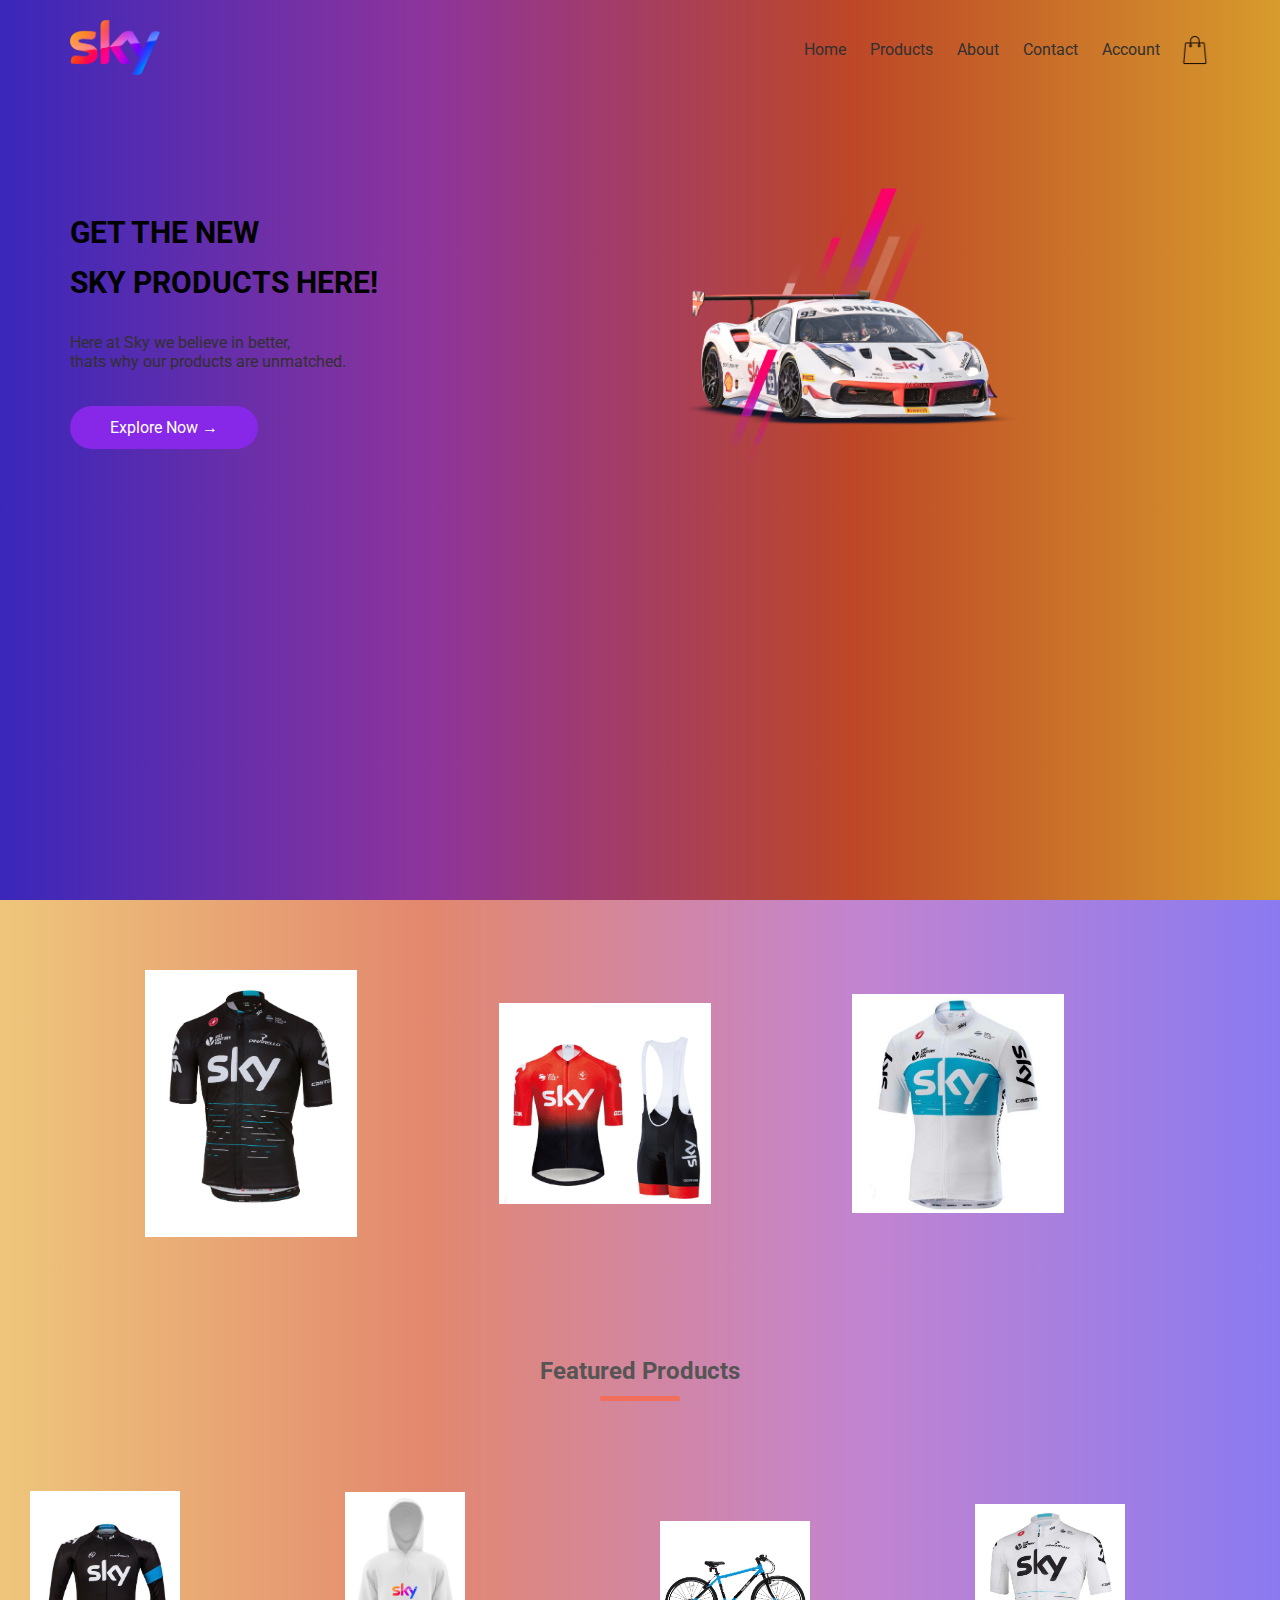
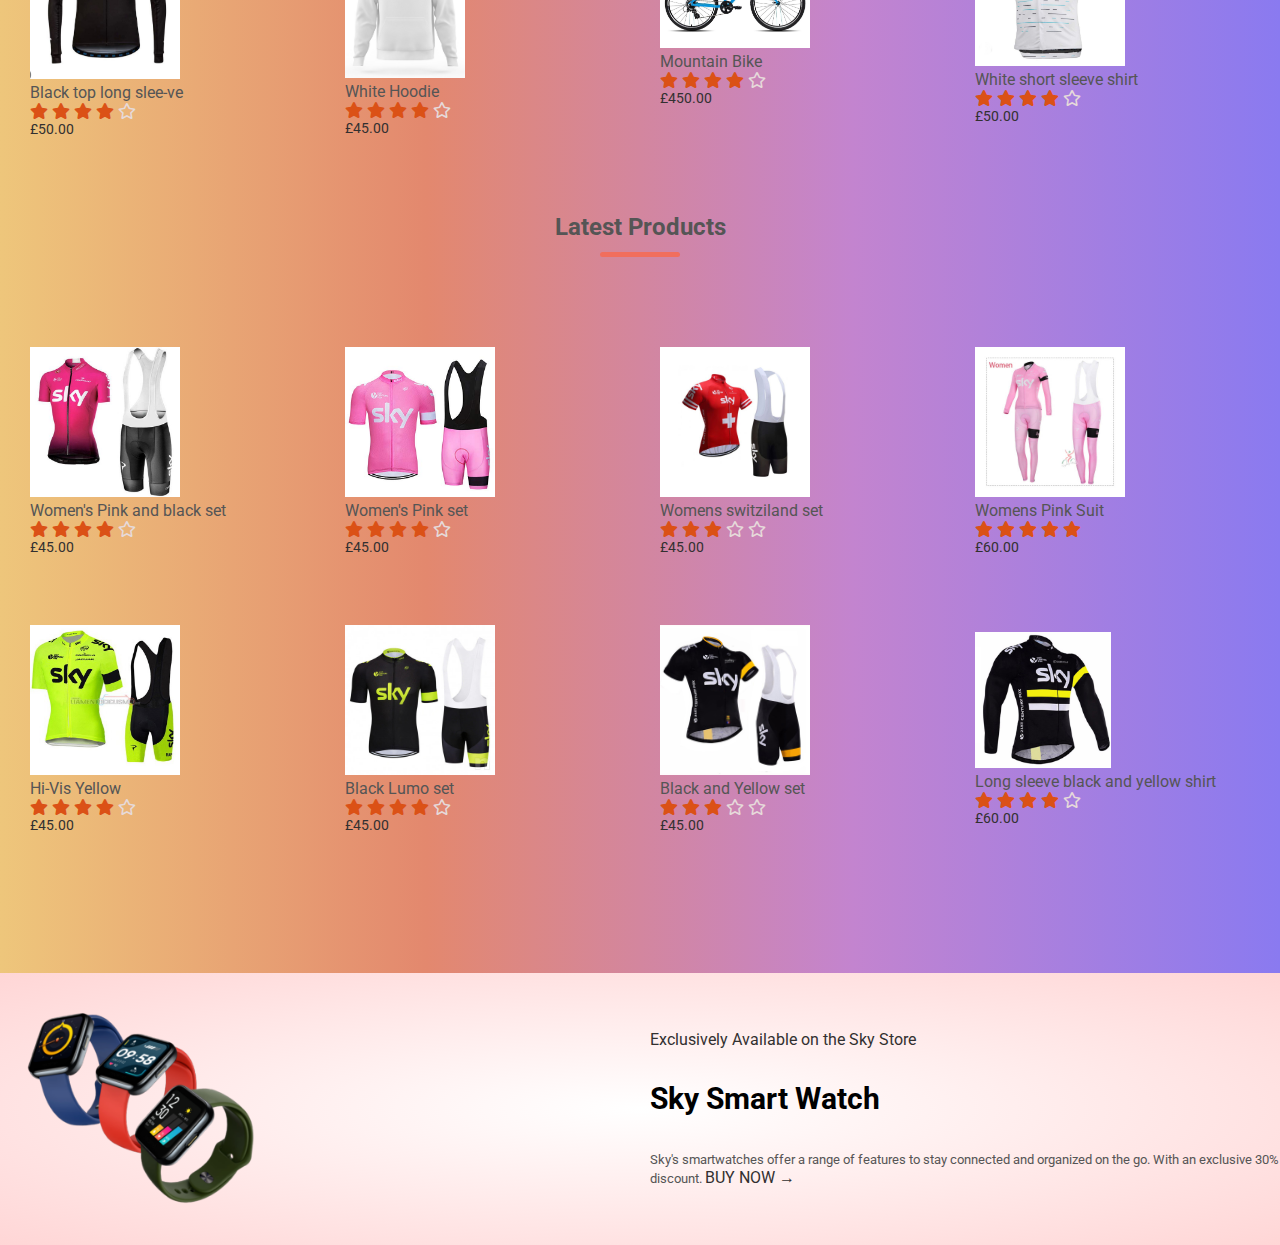
==== Ecommerce/index.html @ 90c6021e "first commit" ====
<!DOCTYPE html>
<html lang="en">
<head>
    <meta charset="UTF-8">
    <title>SKY STORE</title>
    <link rel="stylesheet" href="style.css">
    <link rel="preconnect" href="https://fonts.googleapis.com">
    <link rel="preconnect" href="https://fonts.googleapis.com">
    <link rel="preconnect" href="https://fonts.gstatic.com" crossorigin>
    <link href="https://fonts.googleapis.com/css2?family=Lato:ital,wght@0,100;0,300;0,700;0,900;1,100;1,700;1,900&
                family=Poppins:ital,wght@0,200;0,300;0,400;0,
                500;0,700;0,800;1,200;1,300;1,400;1,500;1,600;1,
                700&family=Roboto:wght@400;500;700&display=swap" rel="stylesheet">
                <link rel="stylesheet" href="https://cdnjs.cloudflare.com/ajax/libs/font-awesome/5.15.3/css/all.min.css" />

</head>
  
<body>

    <div class="header">


    <div class="container">
        <div class="navbar">
            <div class="Logo">
                <img src="img/sky logo.png" width="90px">
            </div>
            <nav>
                <ul>
                    <li><a href="">Home</a></li>
                    <li><a href="">Products</a></li>
                    <li><a href="">About</a></li>
                    <li><a href="">Contact</a></li>
                    <li><a href="">Account</a></li>
    
                </ul>
            </nav>
            <img src="img/shopping cart.png" width="30px" height="30px">
         </div>
         <div class="row">
            <div class="col-2">
                <h1>GET THE NEW <br> SKY PRODUCTS HERE!</h1>
                <p> Here at Sky we believe in better,<br>
                    thats why our products are unmatched.</p>
                    <a href="" class="button">Explore Now &#8594;</a>

            </div>
            <div class="col-2">
               <img src="img/Sky GT car.png">
        </div>
    </div>
</div>
</div>

   <!-------- featured categories -------->
        <div class="categories">
            <div class="small-conatiner">
                <div class="row">
                    <div class="col-3">
                        <img src="img/black Top Short.jpg">
                    </div>
                    <div class="col-3">
                        <img src="img/red top.jpg">
                    </div>
                    <div class="col-3">
                        <img src="img/white blue top.jpg">
                    </div>
                </div>
            </div>
            
        </div>
        <!--------- featured Products -------->
         <div class="small-container">
            <h2 class="title">Featured Products</h2>
            <div class="row">
                <div class="col-4">
                    <img src="img/Black top long.jpg" width="150px">
                    <h4>Black top long slee-ve</h4>
                    <div class="Rating">
                        <i class="fas fa-star"></i>
                        <i class="fas fa-star"></i>
                        <i class="fas fa-star"></i>
                        <i class="fas fa-star"></i>
                        <i class="far fa-star"></i>
                    </div>
                    <p>£50.00</p>
                </div>
                <div class="col-4">
                    <img src="img/sky jumper.jpg" width="120px">
                    <h4>White Hoodie</h4>
                    <div class="Rating">
                        <i class="fas fa-star"></i>
                        <i class="fas fa-star"></i>
                        <i class="fas fa-star"></i>
                        <i class="fas fa-star"></i>
                        <i class="far fa-star"></i>
                    </div>
                    <p>£45.00</p>
                </div>
                <div class="col-4">
                    <img src="img/Bike.jpg" width="150px">
                    <h4>Mountain Bike</h4>
                    <div class="Rating">
                        <i class="fas fa-star"></i>
                        <i class="fas fa-star"></i>
                        <i class="fas fa-star"></i>
                        <i class="fas fa-star"></i>
                        <i class="far fa-star"></i>
                    </div>
                    <p>£450.00</p>
                </div>
                <div class="col-4">
                    <img src="img/white top.jpg" width="150px">
                    <h4>White short sleeve shirt</h4>
                    <div class="Rating">
                        <i class="fas fa-star"></i>
                        <i class="fas fa-star"></i>
                        <i class="fas fa-star"></i>
                        <i class="fas fa-star"></i>
                        <i class="far fa-star"></i>
                    </div>
                    <p>£50.00</p>
                </div>
                
            </div>
            <!--------- Latest Products -------->
            <h2 class="title">Latest Products</h2>
            <div class="row">
                <div class="col-4">
                    <img src="img/ladies black and pink.jpg" width="150px">
                    <h4>Women's Pink and black set</h4>
                    <div class="Rating">
                        <i class="fas fa-star"></i>
                        <i class="fas fa-star"></i>
                        <i class="fas fa-star"></i>
                        <i class="fas fa-star"></i>
                        <i class="far fa-star"></i>
                    </div>
                    <p>£45.00</p>
                </div>
                <div class="col-4">
                    <img src="img/ladies pink.jpg" width="150px">
                    <h4>Women's Pink set</h4>
                    <div class="Rating">
                        <i class="fas fa-star"></i>
                        <i class="fas fa-star"></i>
                        <i class="fas fa-star"></i>
                        <i class="fas fa-star"></i>
                        <i class="far fa-star"></i>
                    </div>
                    <p>£45.00</p>
                </div>
                <div class="col-4">
                    <img src="img/ladies switziland red.jpg" width="150px">
                    <h4>Womens switziland set</h4>
                    <div class="Rating">
                        <i class="fas fa-star"></i>
                        <i class="fas fa-star"></i>
                        <i class="fas fa-star"></i>
                        <i class="far fa-star"></i>
                        <i class="far fa-star"></i>
                    </div>
                    <p>£45.00</p>
                </div>
                <div class="col-4">
                    <img src="img/long ladies pink.jpg" width="150px">
                    <h4>Womens Pink Suit</h4>
                    <div class="Rating">
                        <i class="fas fa-star"></i>
                        <i class="fas fa-star"></i>
                        <i class="fas fa-star"></i>
                        <i class="fas fa-star"></i>
                        <i class="fas fa-star"></i>
                    </div>
                    <p>£60.00</p>
                </div>
                <!-------row below------->
                <div class="col-4">
                    <img src="img/hi-vis yellow set.jpg" width="150px">
                    <h4>Hi-Vis Yellow</h4>
                    <div class="Rating">
                        <i class="fas fa-star"></i>
                        <i class="fas fa-star"></i>
                        <i class="fas fa-star"></i>
                        <i class="fas fa-star"></i>
                        <i class="far fa-star"></i>
                    </div>
                    <p>£45.00</p>
                </div>
                <div class="col-4">
                    <img src="img/black lumo set.jpg" width="150px">
                    <h4>Black Lumo set</h4>
                    <div class="Rating">
                        <i class="fas fa-star"></i>
                        <i class="fas fa-star"></i>
                        <i class="fas fa-star"></i>
                        <i class="fas fa-star"></i>
                        <i class="far fa-star"></i>
                    </div>
                    <p>£45.00</p>
                </div>
                <div class="col-4">
                    <img src="img/black and yellow set.jpg" width="150px">
                    <h4>Black and Yellow set</h4>
                    <div class="Rating">
                        <i class="fas fa-star"></i>
                        <i class="fas fa-star"></i>
                        <i class="fas fa-star"></i>
                        <i class="far fa-star"></i>
                        <i class="far fa-star"></i>
                    </div>
                    <p>£45.00</p>
                </div>
                <div class="col-4">
                    <img src="img/long sleeve black and yellow top.jpg" width="136px">
                    <h4>Long sleeve black and yellow shirt</h4>
                    <div class="Rating">
                        <i class="fas fa-star"></i>
                        <i class="fas fa-star"></i>
                        <i class="fas fa-star"></i>
                        <i class="fas fa-star"></i>
                        <i class="far fa-star"></i>
                    </div>
                    <p>£60.00</p>
                </div>
         </div>
            <!-----------offer---------->
            <div class="offer">
                <div class="small-container"></div>
                    <div class="row">
                        <div class="col-2 left">
                            <img src="img/Smartwatch-PNG-Pic.png" class="offer-img" width="250px">
                        </div>
                        

                        <div class="col-2">
                            <p>Exclusively Available on the Sky Store</p>
                            <h1>Sky Smart Watch</h1>
                            <small>Sky's smartwatches offer a range of features to stay connected and organized on the go. 
                                With an exclusive 30% discount.
                            </small>
                            <a href="" class="btn">BUY NOW &#8594;</a>
                        </div>
                        
                    </div>
            </div>

</body>
</html>
---- Ecommerce/style.css ----
*{
  margin: 0;
  padding: 0;
  box-sizing: border-box;
}
  body{
    font-family: 'Poppins', sans-serif;
    font-family: 'Roboto', sans-serif;
    background-image: linear-gradient(to right, #eec67b, #e3886e, #c384cf, #8a7af0);
    
    

  }
.navbar{
  display: flex;
  align-items: center;
  padding: 20px;
}
nav{
  flex: 1;
  text-align: right;
}
nav ul{
  display: inline-block;
  list-style-type: none;
}
nav ul li{
    display: inline-block;
    margin-right: 20px;
}
a{
  text-decoration: none;
  color: #323030;
}
p{
  color:#323030;
}
.container{
  max-width: 1300px;
  margin: auto;
  padding-left: 50px;
  padding-right: 50px;
}
.row{
  display: flex;
  align-items: center;
  flex-wrap: wrap;
  justify-content: space-around;
}
.col-2{
  flex-basis: 50%;
  min-width: 300px;
}
.col-2 img {
  max-width: 70%;
  padding : 50px, 0;
}
.col-2 h1{
  font-size: 30px;
  line-height: 50px;
  margin:25px 0 ;
}
.button{
  display: inline-block;
  background-color: #8727e8;
  color: white;
  padding: 12px 40px;
  margin: 35px 0;
  border-radius: 35px;
  transition: background 0.5s;
}

.button:hover{
  background: #3d0369;
}
.header{
  background-image: linear-gradient(to left,#d79b2c, #bd4727, #8d349c ,#3a27ba );
  height: 100vh;
}
.header .row{
  margin-top: 70px;
}
.categories{
  margin: 70px 0;
}
.col-3{
  flex-basis: 30%;
  min-width: 250px;
  margin-bottom:30px;
}
.col-3 img{
  width: 70%;
}
.small-conatiner{
  max-width: 1080px;
  margin: auto;
  padding-left: 25px;
  padding-right: 25px;
}
.row {
  display: flex;
  justify-content: space-between;
  flex-wrap: wrap;
  margin-left: 20px;
}
.col-4 {
  flex-basis: 25%;
  padding: 10px;
  min-width: 200px;
  margin-bottom: 50px;
  transition: transform 0.5s;
}

col-4 img{
  width: 100%;

}
.title{
  text-align: center;
  margin: 0 auto 80px;
  position: relative;
  line-height: 60px;
  color: #555;
}
.title::after{
  content: '';
  background: #f16e5d;
  width: 80px;
  height: 5px;
  border-radius: 5px;
  position: absolute;
  bottom: 0;
  left: 50%;
  transform: translatex(-50%);
}
h4{
  color:#555 ;
  font-weight: normal;
}
.col-4 p{
  font-size: 14px;
}
.Rating .fas {
  color: rgb(219, 81, 22);
}

.Rating .far {
  color: rgb(230, 218, 218);
}
.col-4 :hover{
  transform: translateY(-5px);
} 
.offer{
  background: radial-gradient(#fff,#ffd6d6);
  margin-top: 80px;
  padding: 30px 0;
}
.col-2 offer-img {
  padding: 50px;

}

small{
  color:#555 ;
}
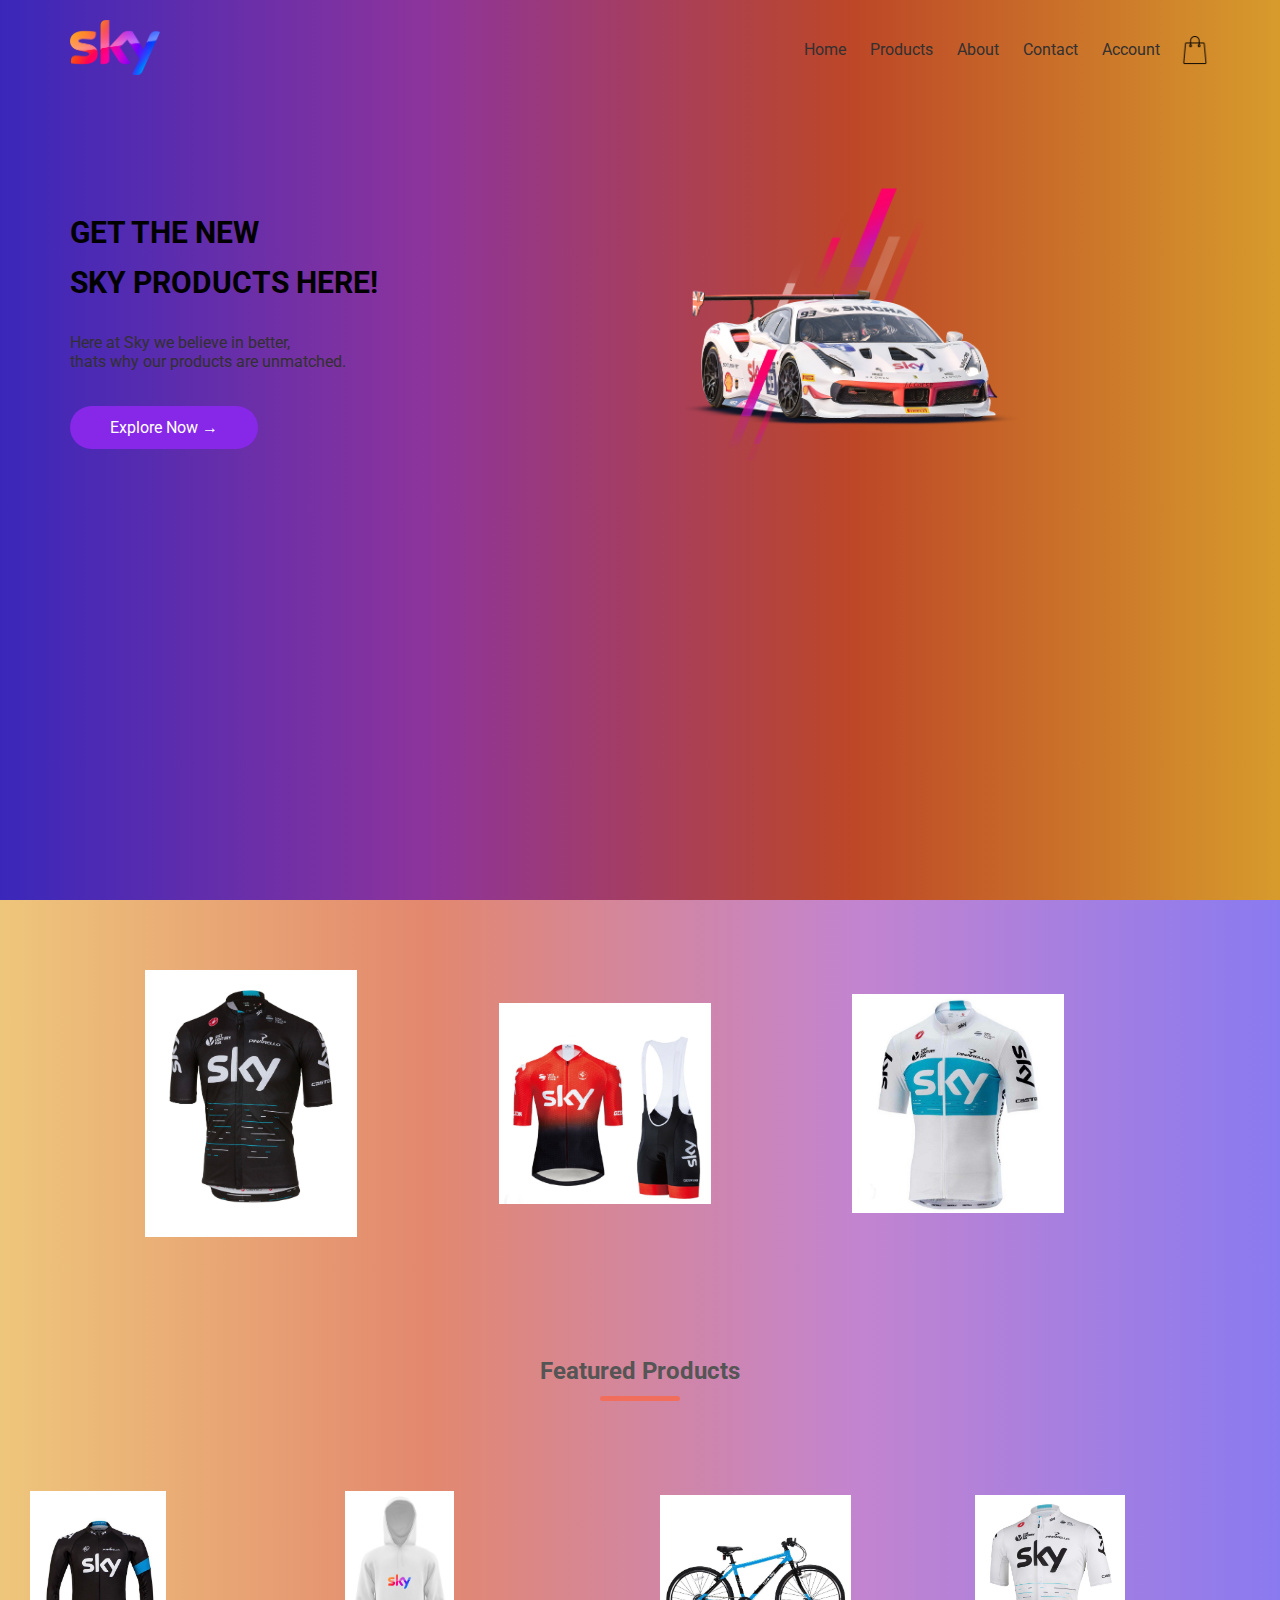
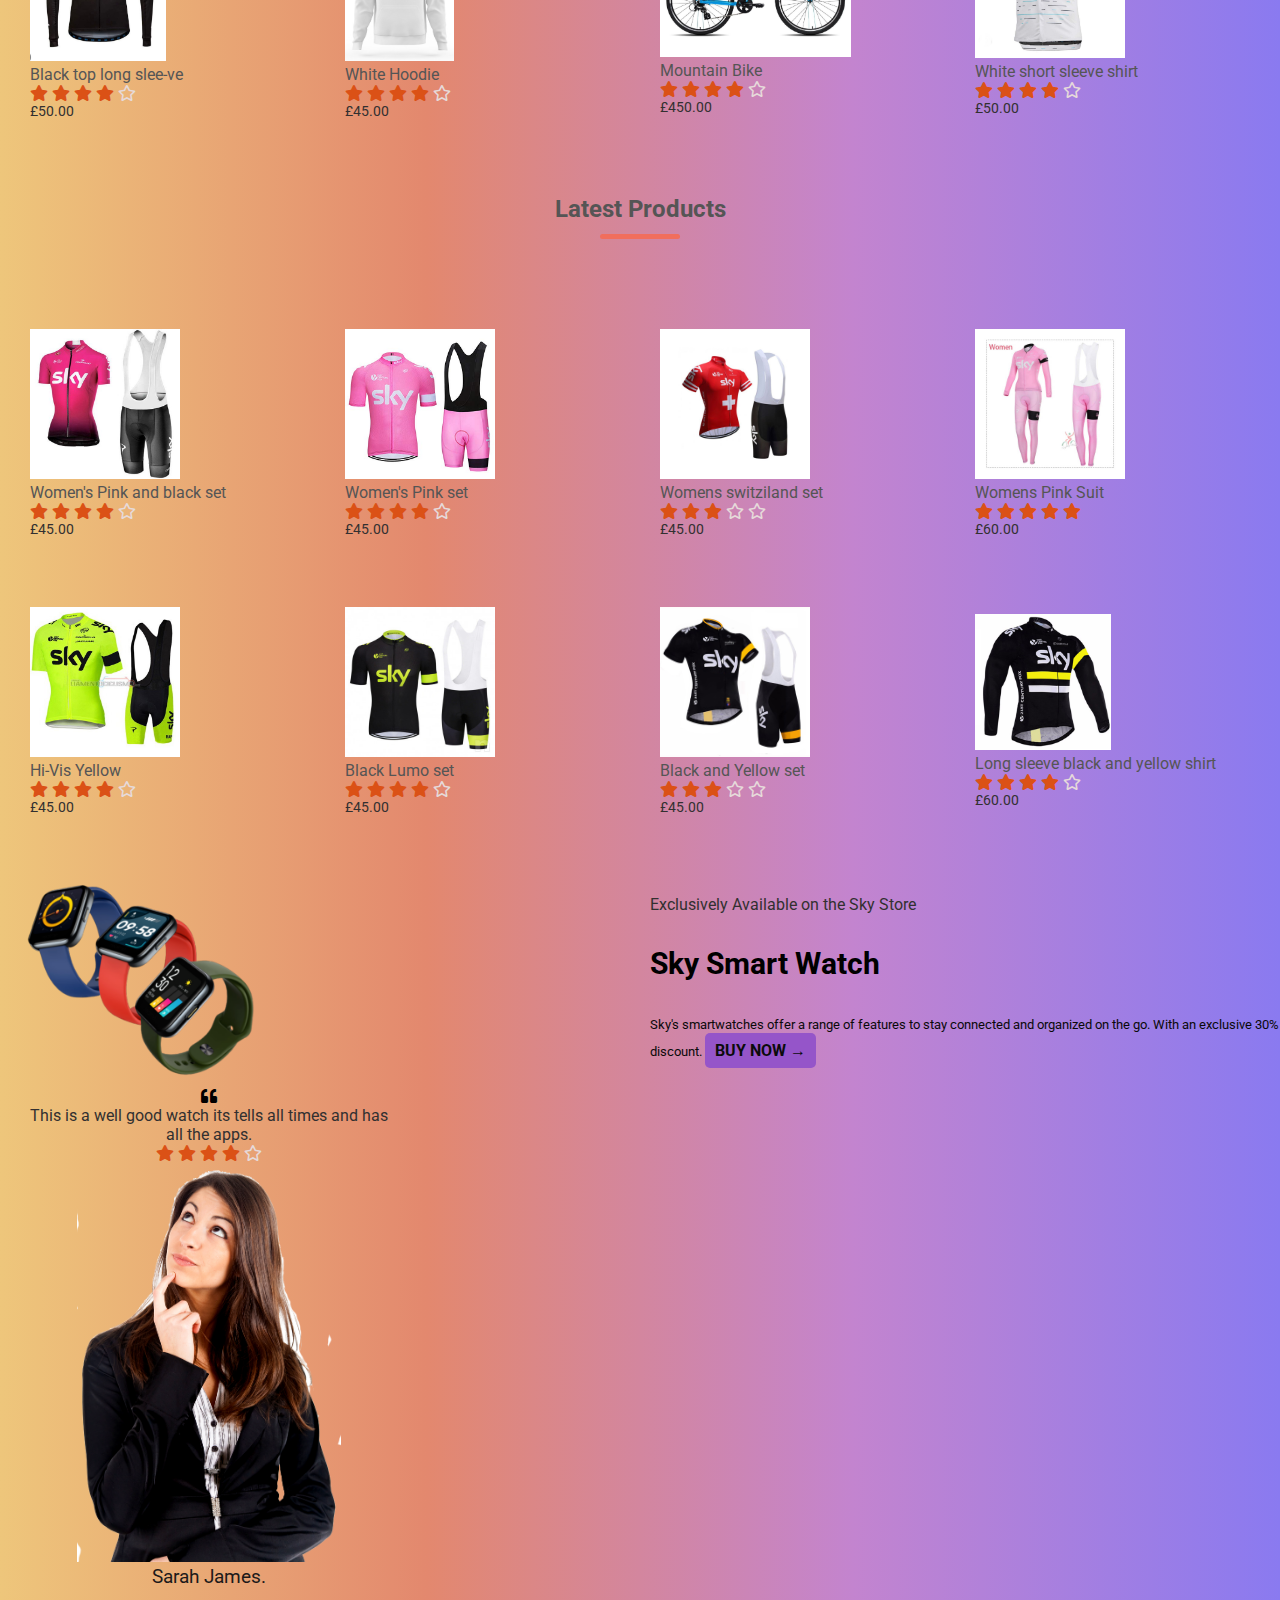
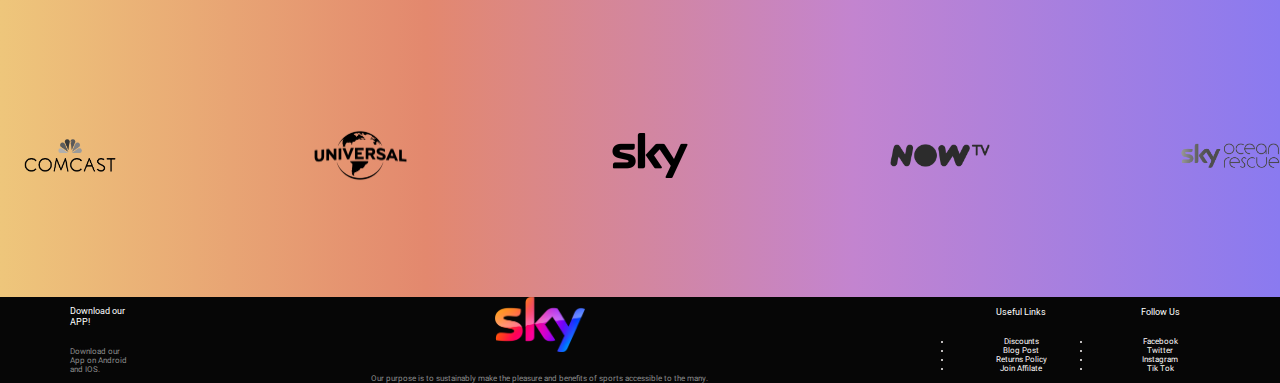
==== commit e3709d9a: "footer changes" ====
--- a/Ecommerce/index.html
+++ b/Ecommerce/index.html
@@ -26,7 +26,7 @@
                 <img src="img/sky logo.png" width="90px">
             </div>
             <nav>
-                <ul>
+                <ul id="MeniItems">
                     <li><a href="">Home</a></li>
                     <li><a href="">Products</a></li>
                     <li><a href="">About</a></li>
@@ -36,6 +36,8 @@
                 </ul>
             </nav>
             <img src="img/shopping cart.png" width="30px" height="30px">
+            <img src="img/menu icon.png" height="20px" class="menu-icon" 
+            onclick="menutoggle()">
          </div>
          <div class="row">
             <div class="col-2">
@@ -74,7 +76,7 @@
             <h2 class="title">Featured Products</h2>
             <div class="row">
                 <div class="col-4">
-                    <img src="img/Black top long.jpg" width="150px">
+                    <img src="img/Black top long.jpg" width="136px">
                     <h4>Black top long slee-ve</h4>
                     <div class="Rating">
                         <i class="fas fa-star"></i>
@@ -86,7 +88,7 @@
                     <p>£50.00</p>
                 </div>
                 <div class="col-4">
-                    <img src="img/sky jumper.jpg" width="120px">
+                    <img src="img/sky jumper.jpg" width="109px">
                     <h4>White Hoodie</h4>
                     <div class="Rating">
                         <i class="fas fa-star"></i>
@@ -98,7 +100,7 @@
                     <p>£45.00</p>
                 </div>
                 <div class="col-4">
-                    <img src="img/Bike.jpg" width="150px">
+                    <img src="img/Bike.jpg" width="191px">
                     <h4>Mountain Bike</h4>
                     <div class="Rating">
                         <i class="fas fa-star"></i>
@@ -240,10 +242,108 @@
                                 With an exclusive 30% discount.
                             </small>
                             <a href="" class="btn">BUY NOW &#8594;</a>
-                        </div>
-                        
-                    </div>
-            </div>
+                        </div>                     
+                    </div>
+                </div>
+            </div>
+
+    <!---------- testimonial--------->
+    <div class="testimonial" style="text-align:center;">
+        <div class="small-container">
+            <div class="row">
+                <div class="col-3">
+                    <i class="fas fa-quote-left"></i>
+                    <p>This is a well good watch its tells all times and has all the apps.</p>
+                    <div class="Rating">
+                        <i class="fas fa-star"></i>
+                        <i class="fas fa-star"></i>
+                        <i class="fas fa-star"></i>
+                        <i class="fas fa-star"></i>
+                        <i class="far fa-star"></i>
+                    </div>
+                    <img src="img/Thinking-Woman-PNG-Image.png" >
+
+                    <h3>Sarah James.</h3>
+                 </div>
+            </div>
+        </div>
+    </div>
+    
+    <!-----------brands-------->
+    <div class="brands">
+        <div class="small-conatainer">
+            <div class="row">
+                <div class="col-5">
+                  <img src="img/comcastlogo.png" width="60px">  
+                </div>
+                <div class="col-5">
+                    <img src="img/Universal-Logo.png" width="60px">  
+                  </div>
+                  <div class="col-5">
+                    <img src="img/sky-4-logo.png" width="60px">  
+                  </div>
+                  <div class="col-5">
+                    <img src="img/1280px-Now_TV_(Sky_plc)_logo.svg.png" width="60px">  
+                  </div>
+                  <div class="col-5">
+                    <img src="img/skyocean.png" width="60px">  
+                  </div>
+            </div>
+        </div>
+    </div>
+    <!---------- footer --------->    
+    <div class="footer">
+        <div class="container">
+            <div class="row">
+              <div class="footer-col-1">
+                <h3> Download our APP!</h3>
+                <P>Download our App on Android and IOS.</P>
+              </div>  
+              <div class="footer-col-2">
+                <img src="img/sky logo.png" width="80px">
+                <P>Our purpose is to sustainably make the pleasure and 
+                    benefits of sports accessible to the many.</P>
+              </div>  
+              <div class="footer-col-3">
+                <h3> Useful Links</h3>
+                <ul>
+                    <li>Discounts</li>
+                    <li>Blog Post</li>
+                    <li>Returns Policy</li>
+                    <li>Join Affilate</li>
+                </ul>
+                
+              </div>
+              <div class="footer-col-4">
+                <h3> Follow Us</h3>
+                <ul>
+                    <li>Facebook</li>
+                    <li>Twitter</li>
+                    <li>Instagram</li>
+                    <li>Tik Tok</li>
+                </ul> 
+            
+
+            </div>
+         </div>
+    </div>    
+  </div> 
+  
+  <!------------js for menu toggle menu----------->
+  <script>
+    var MenuItems = document.getElementById("MenuItems");
+
+    MenuItems.style.maxHeight = "0px";
+
+    function menuToggle() {
+        if (MenuItems.style.maxHeight == "0px") {
+            MenuItems.style.maxHeight = "200px";
+        } else {
+            MenuItems.style.maxHeight = "0px";
+        }
+    }
+</script>
+
 
 </body>
 </html>
--- a/Ecommerce/style.css
+++ b/Ecommerce/style.css
@@ -108,8 +108,10 @@
   padding: 10px;
   min-width: 200px;
   margin-bottom: 50px;
+  margin-right: 0px;
   transition: transform 0.5s;
 }
+
 
 col-4 img{
   width: 100%;
@@ -137,6 +139,10 @@
   color:#555 ;
   font-weight: normal;
 }
+h3{
+  color:#1d1a1a ;
+  font-weight: normal;
+}
 .col-4 p{
   font-size: 14px;
 }
@@ -150,10 +156,21 @@
 .col-4 :hover{
   transform: translateY(-5px);
 } 
-.offer{
-  background: radial-gradient(#fff,#ffd6d6);
-  margin-top: 80px;
-  padding: 30px 0;
+/*--------- offer -------*/
+
+.btn {
+  display: inline-block;
+  background-color: #9555c9;
+  color: #0b0b0b;
+  padding: 8px 10px;
+  border-radius: 5px;
+  text-decoration: none;
+  font-weight: bold;
+  transition: 0.5s;
+}
+
+.btn:hover {
+  background-color: #fefefe;
 }
 .col-2 offer-img {
   padding: 50px;
@@ -161,5 +178,103 @@
 }
 
 small{
-  color:#555 ;
-}+  color:#0a0909 ;
+}
+
+/*---------- Brands -------*/
+
+.brands{
+  margin: 100px auto;
+}
+.col-5{
+  width: 100px;
+}
+.col-5 img{
+  width: 100%;
+  cursor: pointer;
+  filter: grayscale(100%);
+}
+.col-5 img:hover{
+  filter: grayscale(0);
+}
+/*------------------- footer --------------*/
+
+.footer{
+  background: #060606;
+  color: #fcf9f9;
+  font-size: 8px;
+  padding: 60px 0 20;
+}
+.footer p{
+  color: #8a8a8a;
+}
+.footer h3{
+  color: #fff;
+  margin-bottom:20px;
+}
+.footer-col-1, .footer-col-2,.footer-col-3,.footer-col-4,{
+  min-width: 10px;
+  margin-bottom: 10px;
+  
+}
+.footer-col-1 {
+  flex-basis: 5%;
+}
+.footer-col-2{
+  flex:1;
+  text-align: center;
+}
+.footer-col-2 img {
+  width: 90px;
+  margin-bottom: 20px;
+}
+.footer-col-3, ..footer-col-4{
+  flex-basis: 12%;
+  text-align: center;
+}
+.footer-row {
+  display: flex;
+  flex-wrap: wrap;
+}
+
+.footer-col-3, .footer-col-4 {
+  flex-basis: 12%;
+  text-align: center;
+}
+
+.ul{
+  list-style-type: none;
+}
+.menu-icon{
+  width: 20px;
+  margin-left:20px;
+  display: none;
+}
+
+/*---------media query for menu ------*/
+
+@media only screen and (max-width: 800px) {
+  nav ul {
+    position: absolute;
+    top: 70px;
+    left: 0;
+    background: #333;
+    width: 100%;
+    display: block;
+    margin-right: 50px;
+    margin-top: 10px;
+    margin-bottom: 10px;
+    overflow: hidden;
+    transition: max-height 0.5s;
+  }
+
+  nav ul li a {
+    color: #fff;
+  }
+
+  .menu-icon {
+    display: block;
+    cursor: pointer;
+  }
+ 
+}
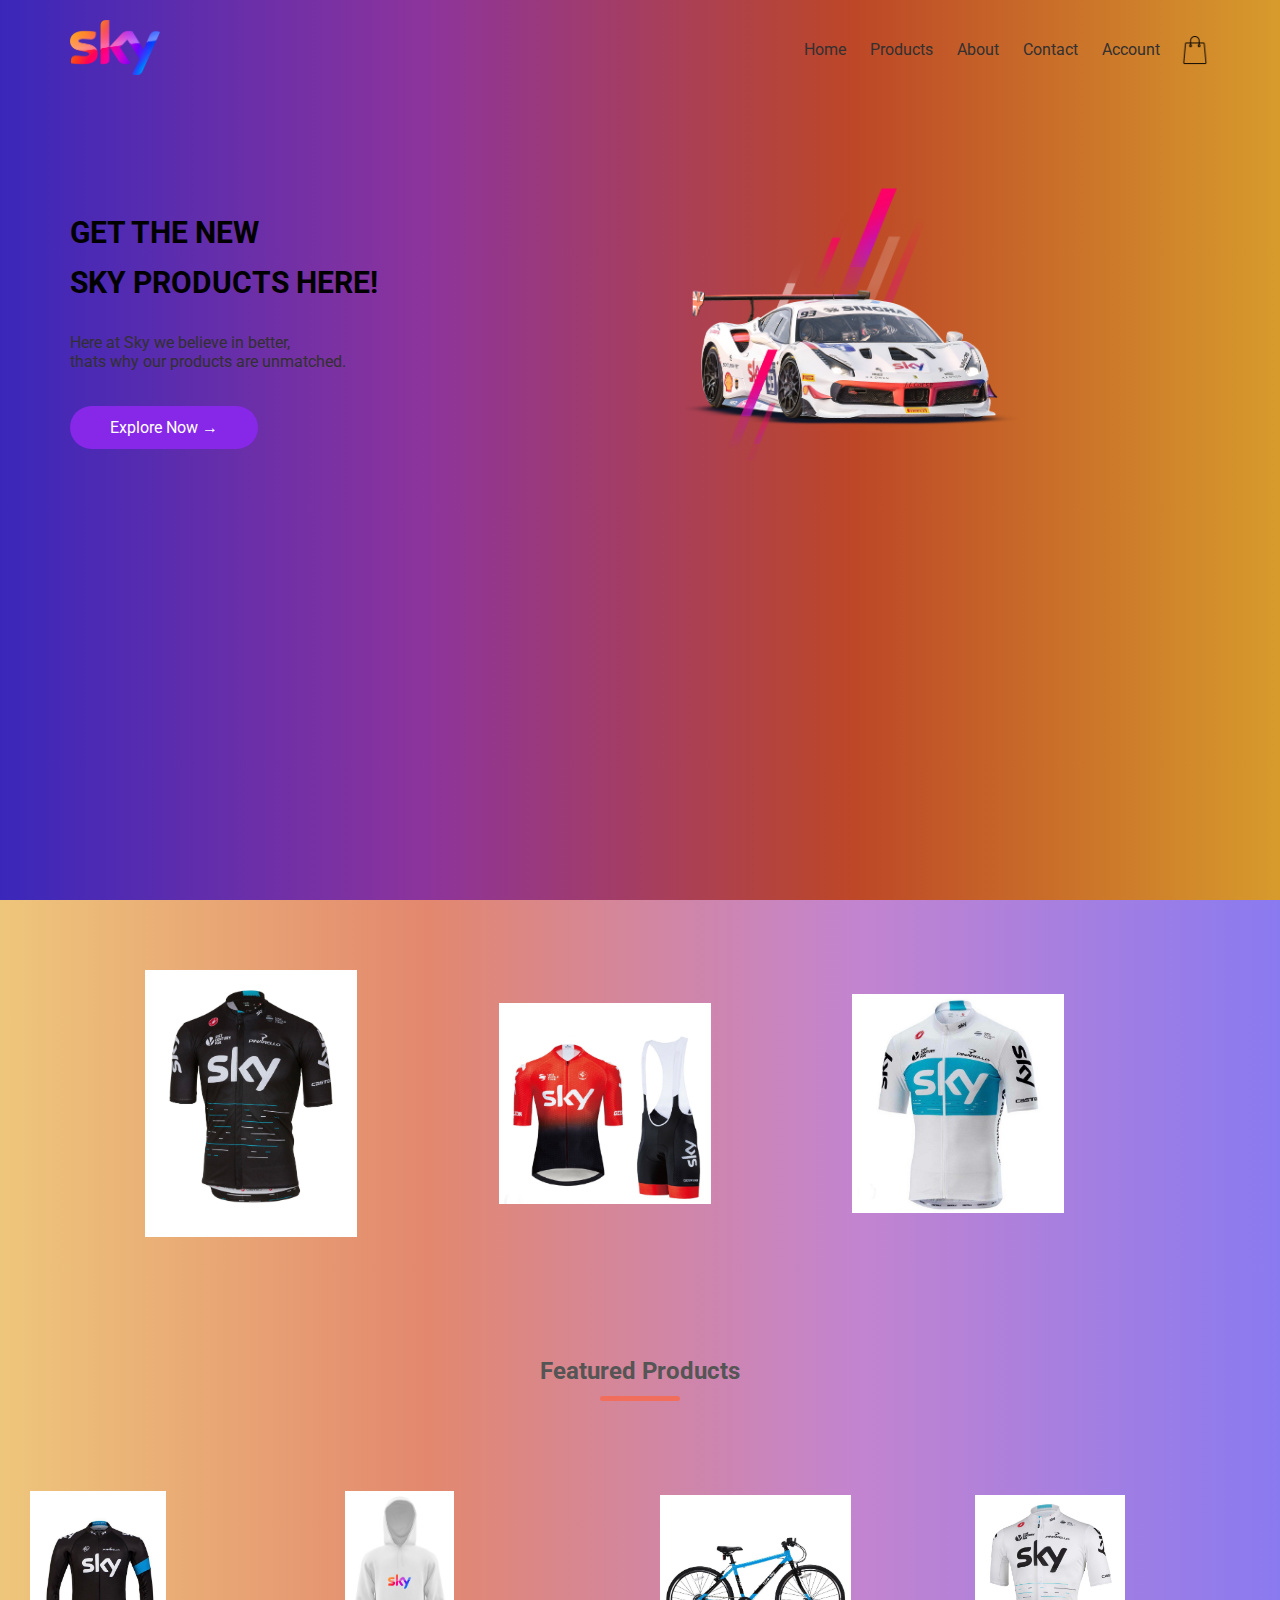
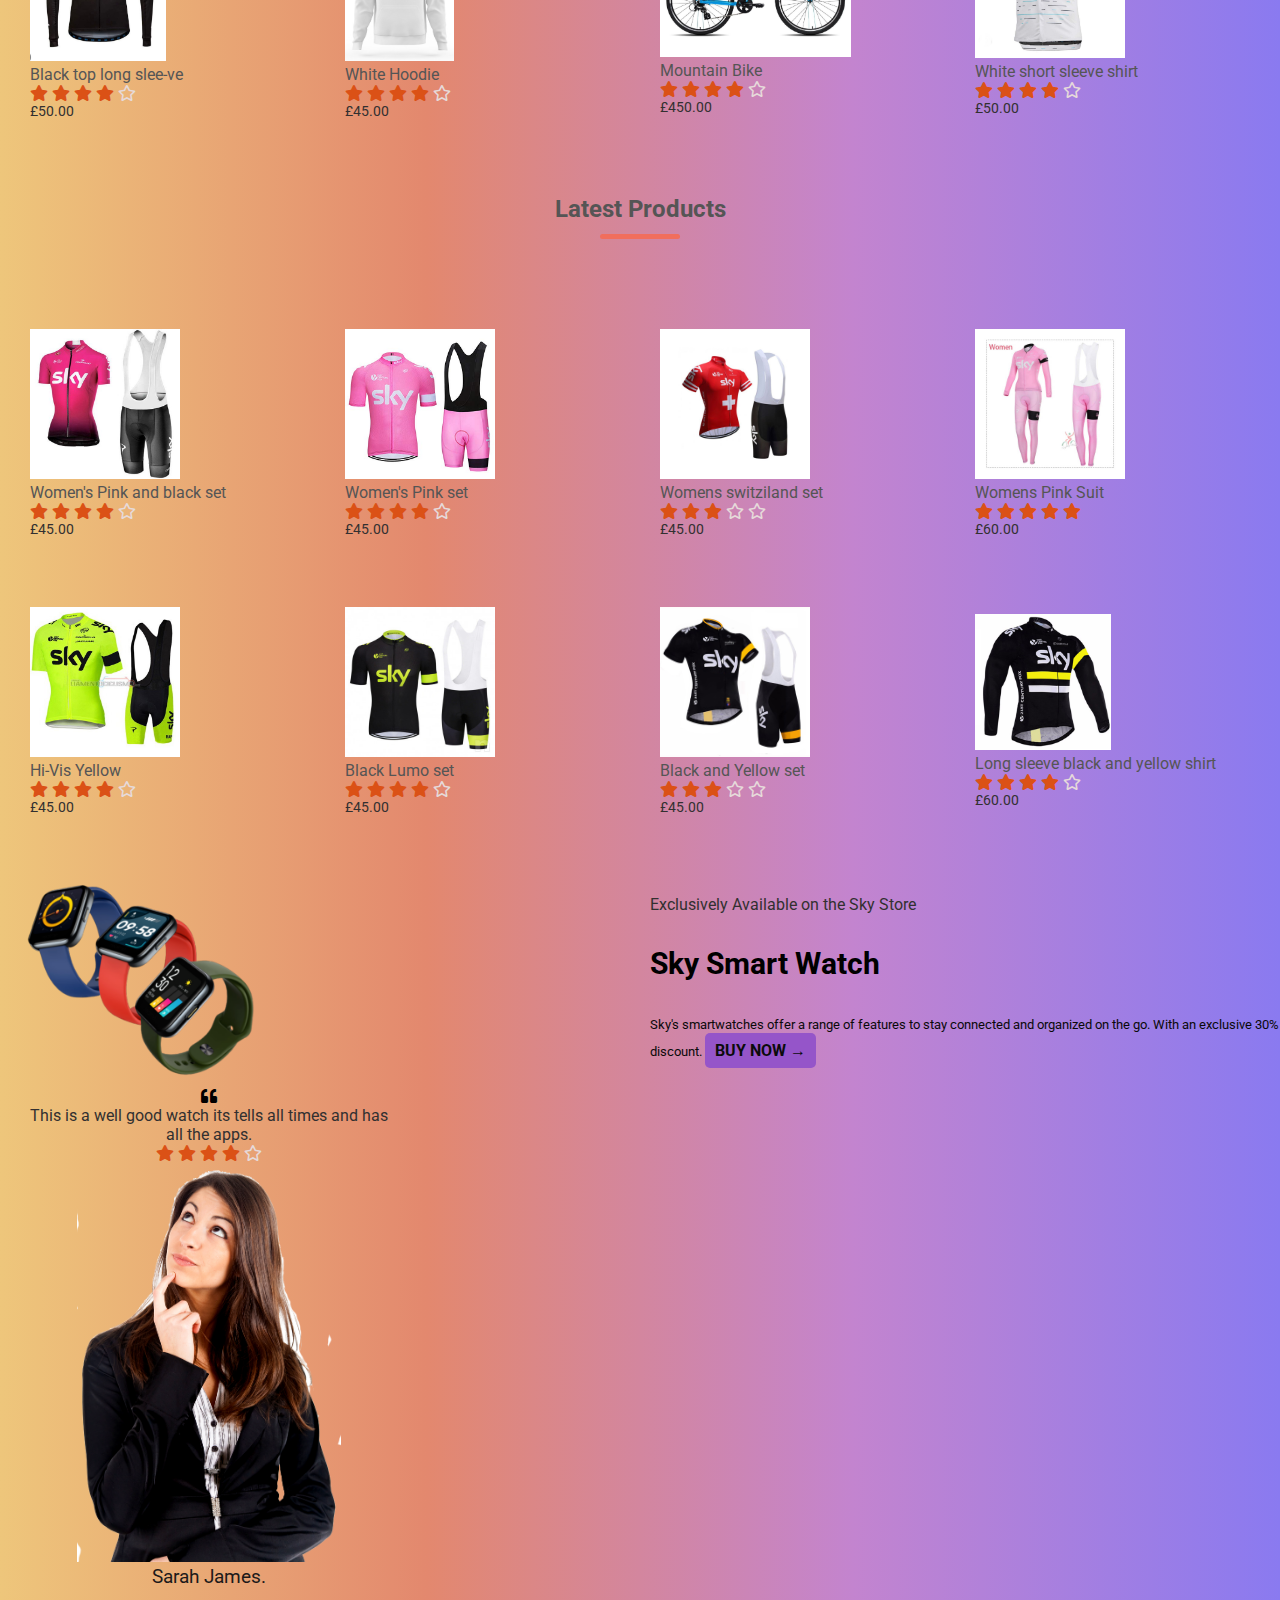
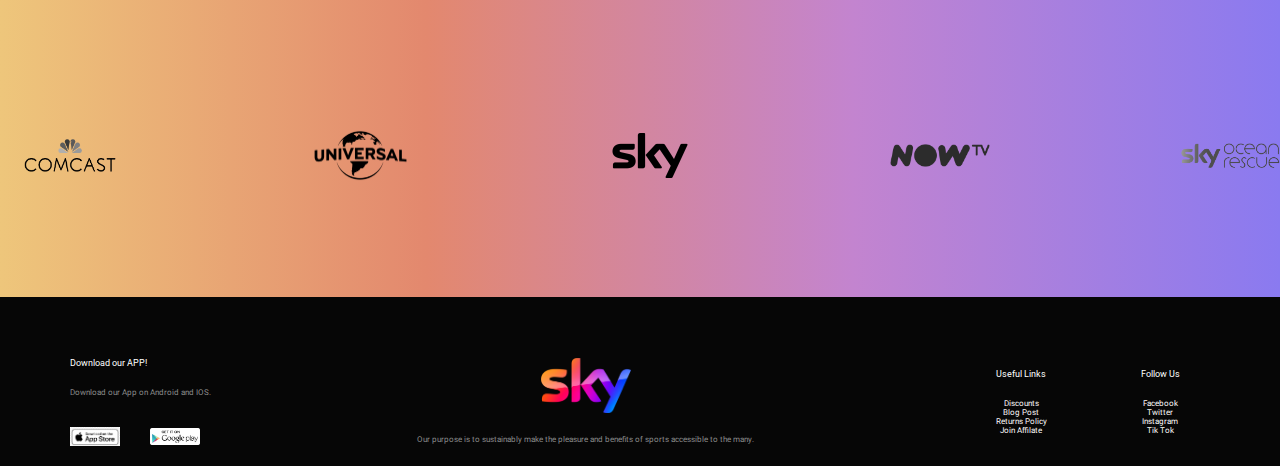
==== commit 5f6c3036: "23/5/23" ====
--- a/Ecommerce/index.html
+++ b/Ecommerce/index.html
@@ -298,6 +298,11 @@
               <div class="footer-col-1">
                 <h3> Download our APP!</h3>
                 <P>Download our App on Android and IOS.</P>
+                <div class="app-logo">
+                    <img src="img/586-5866978_download-on-the-app-store-button-png-transparent.png" width="50px">
+                    <img src="img/get-it-on-google-play-logo.png" width="50px">
+
+                </div>
               </div>  
               <div class="footer-col-2">
                 <img src="img/sky logo.png" width="80px">
--- a/Ecommerce/style.css
+++ b/Ecommerce/style.css
@@ -199,55 +199,75 @@
 }
 /*------------------- footer --------------*/
 
-.footer{
+.footer {
   background: #060606;
   color: #fcf9f9;
   font-size: 8px;
-  padding: 60px 0 20;
-}
-.footer p{
+  padding: 60px 0 20px;
+}
+
+.footer p {
   color: #8a8a8a;
 }
-.footer h3{
+
+.footer h3 {
   color: #fff;
-  margin-bottom:20px;
-}
-.footer-col-1, .footer-col-2,.footer-col-3,.footer-col-4,{
+  margin-bottom: 20px;
+}
+
+.footer-col-1,
+.footer-col-2,
+.footer-col-3,
+.footer-col-4, {
   min-width: 10px;
   margin-bottom: 10px;
-  
-}
+}
+
 .footer-col-1 {
   flex-basis: 5%;
 }
-.footer-col-2{
-  flex:1;
+
+.footer-col-2 {
+  flex: 1;
   text-align: center;
 }
+
 .footer-col-2 img {
   width: 90px;
   margin-bottom: 20px;
 }
-.footer-col-3, ..footer-col-4{
+
+.footer-col-3,
+.footer-col-4 {
   flex-basis: 12%;
   text-align: center;
 }
+
 .footer-row {
   display: flex;
   flex-wrap: wrap;
 }
 
-.footer-col-3, .footer-col-4 {
-  flex-basis: 12%;
-  text-align: center;
-}
-
-.ul{
+ul {
   list-style-type: none;
 }
-.menu-icon{
+
+.app-logo {
+  display: flex;
+  margin-top: 30px;
+  width: 150px;
+  justify-content: space-between;
+  align-items: center;
+}
+
+.app-logo img {
+  margin-right: 20px;
+}
+
+
+.menu-icon {
   width: 20px;
-  margin-left:20px;
+  margin-left: 20px;
   display: none;
 }
 
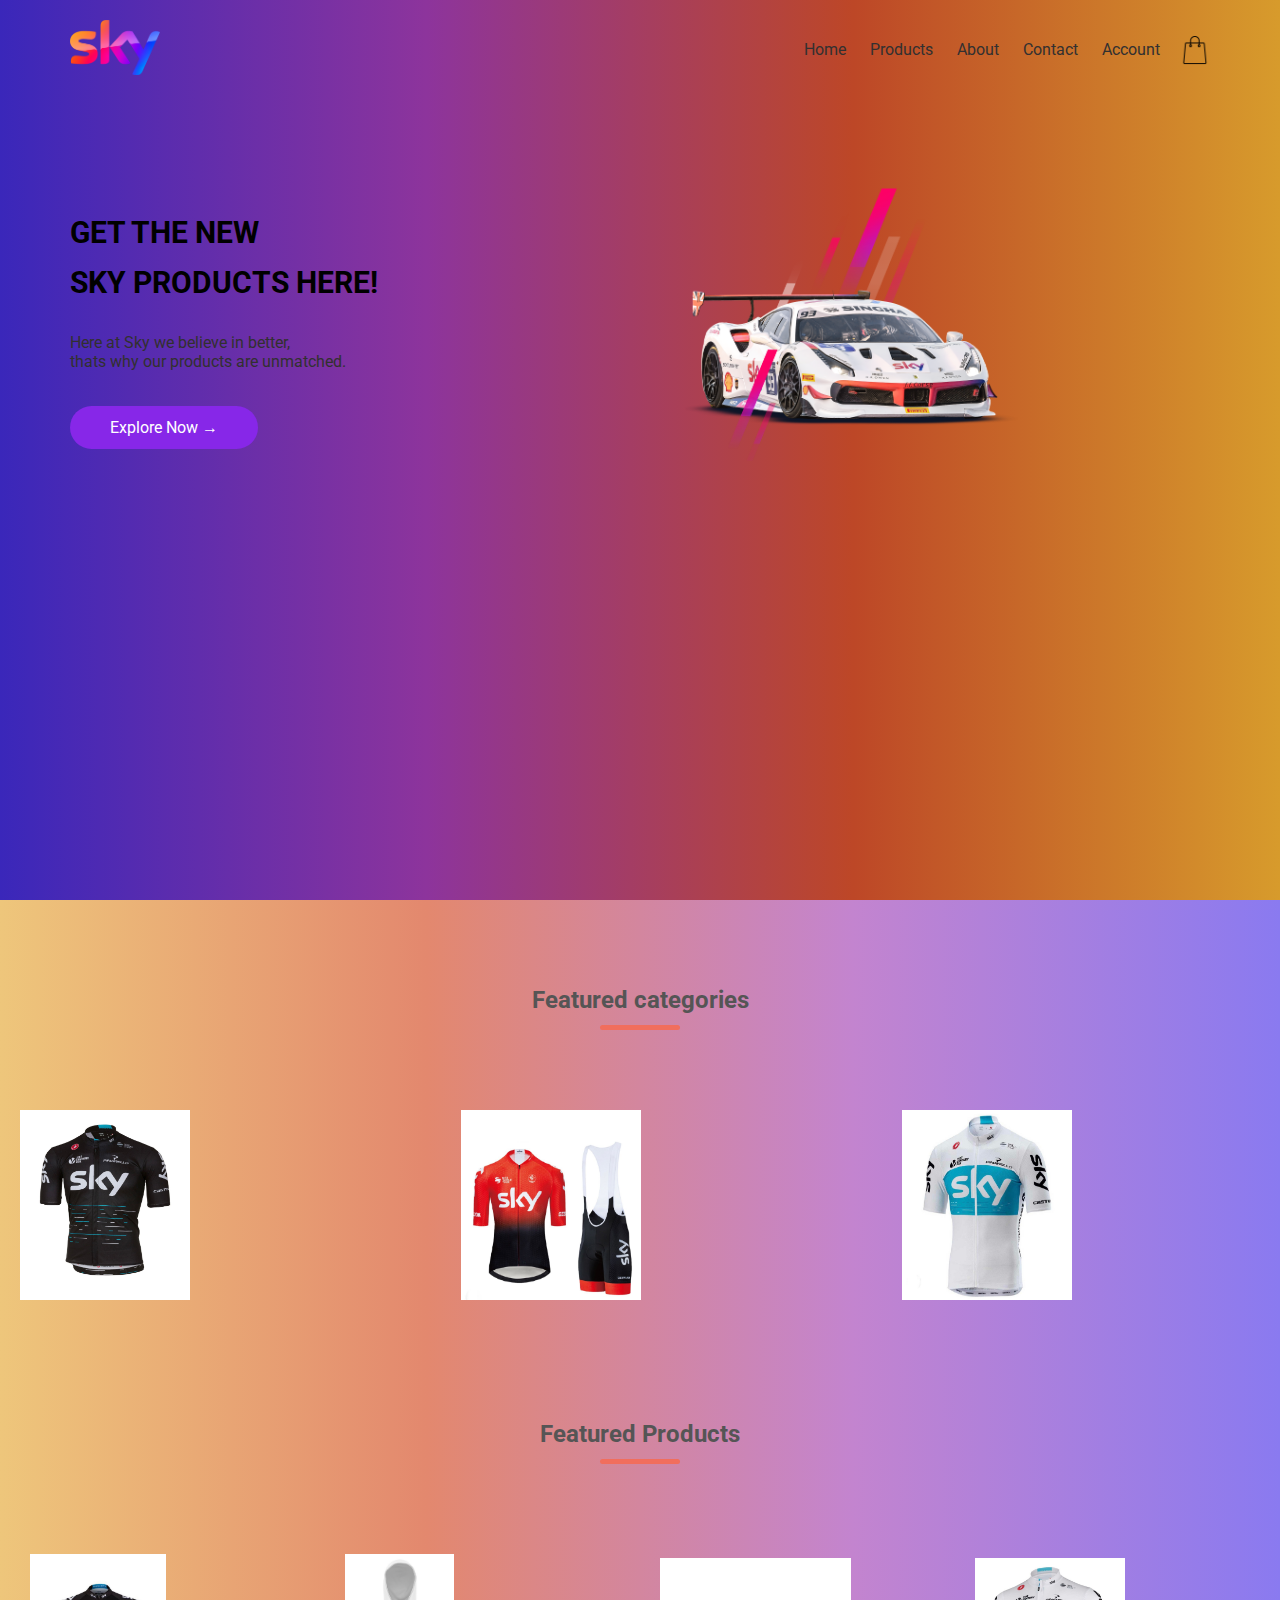
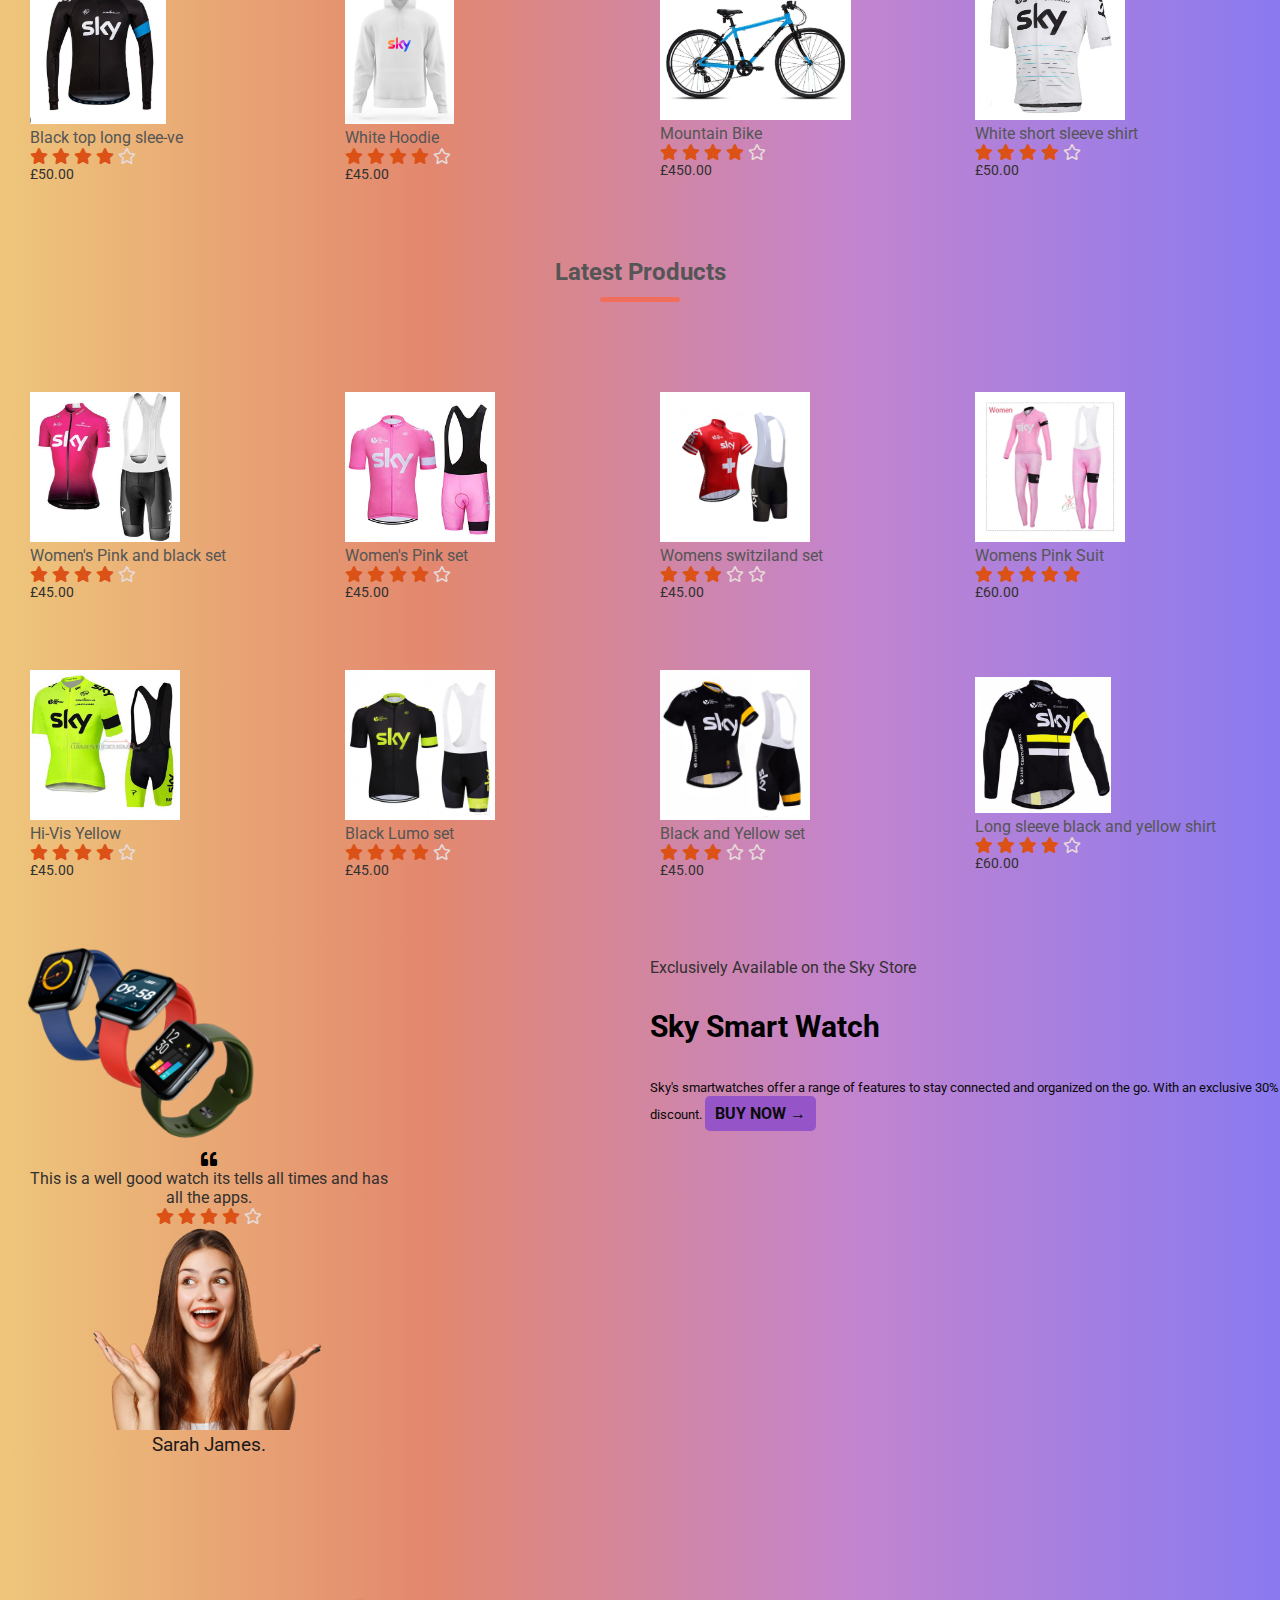
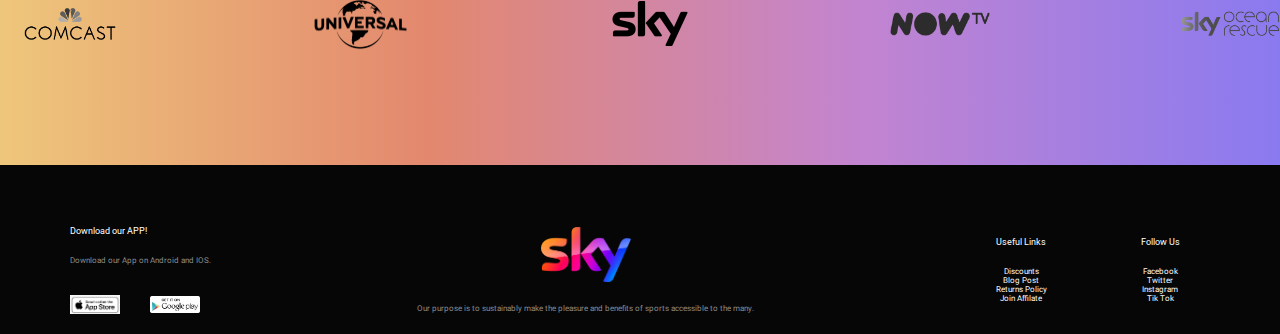
==== commit a6732f1f: "featured pics resized new customer picture" ====
--- a/Ecommerce/index.html
+++ b/Ecommerce/index.html
@@ -55,20 +55,23 @@
 </div>
 
    <!-------- featured categories -------->
-        <div class="categories">
-            <div class="small-conatiner">
-                <div class="row">
-                    <div class="col-3">
-                        <img src="img/black Top Short.jpg">
-                    </div>
-                    <div class="col-3">
-                        <img src="img/red top.jpg">
-                    </div>
-                    <div class="col-3">
-                        <img src="img/white blue top.jpg">
-                    </div>
-                </div>
-            </div>
+   <div class="categories">
+    <h2 class="title">Featured categories </h2>
+    <div class="small-container">
+        <div class="row">
+            <div class="col-3">
+                <img src="img/black Top Short.jpg" style="width: 170px; height: 190px;">
+            </div>
+            <div class="col-3">
+                <img src="img/red top.jpg" style="width: 180px; height: 190px;">
+            </div>
+            <div class="col-3">
+                <img src="img/white blue top.jpg" style="width: 170px; height: 190px;">
+            </div>
+        </div>
+    </div>
+</div>
+
             
         </div>
         <!--------- featured Products -------->
@@ -261,7 +264,7 @@
                         <i class="fas fa-star"></i>
                         <i class="far fa-star"></i>
                     </div>
-                    <img src="img/Thinking-Woman-PNG-Image.png" >
+                    <img src="img/happy woman png file.png" >
 
                     <h3>Sarah James.</h3>
                  </div>
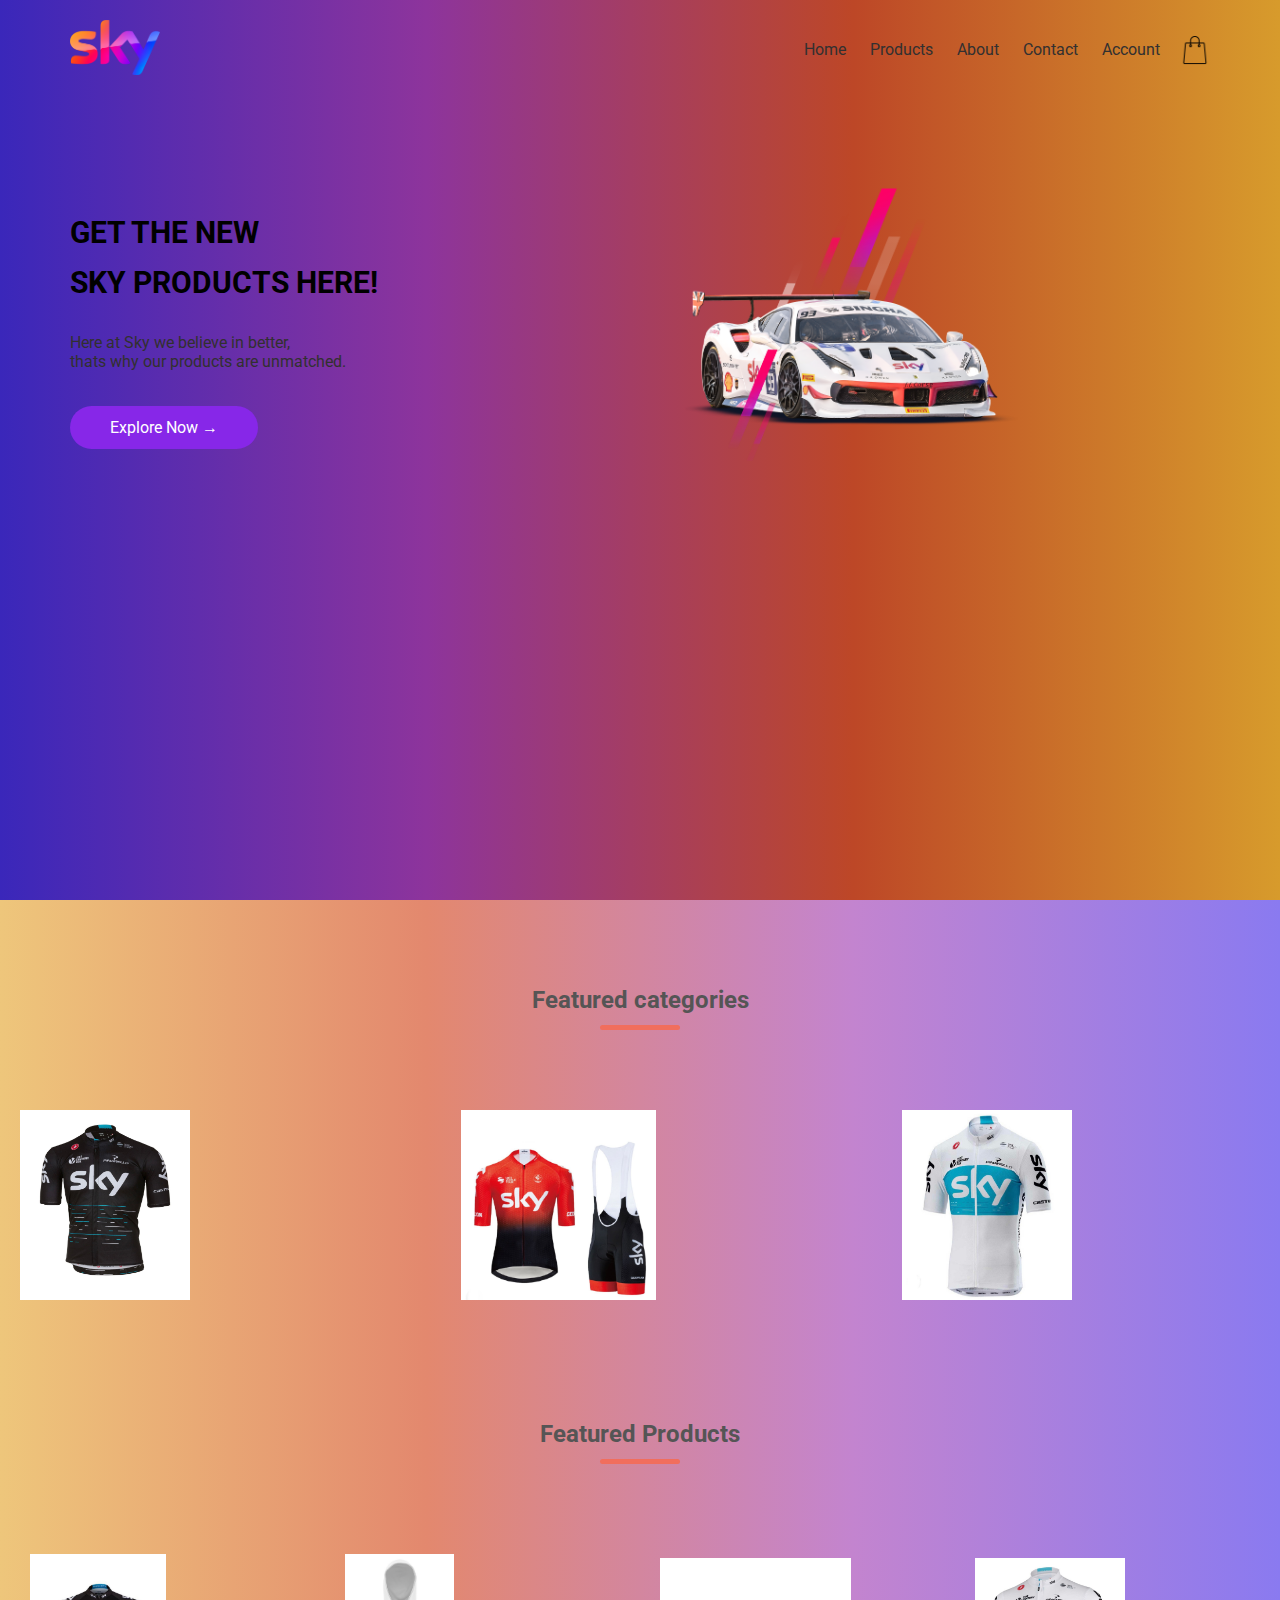
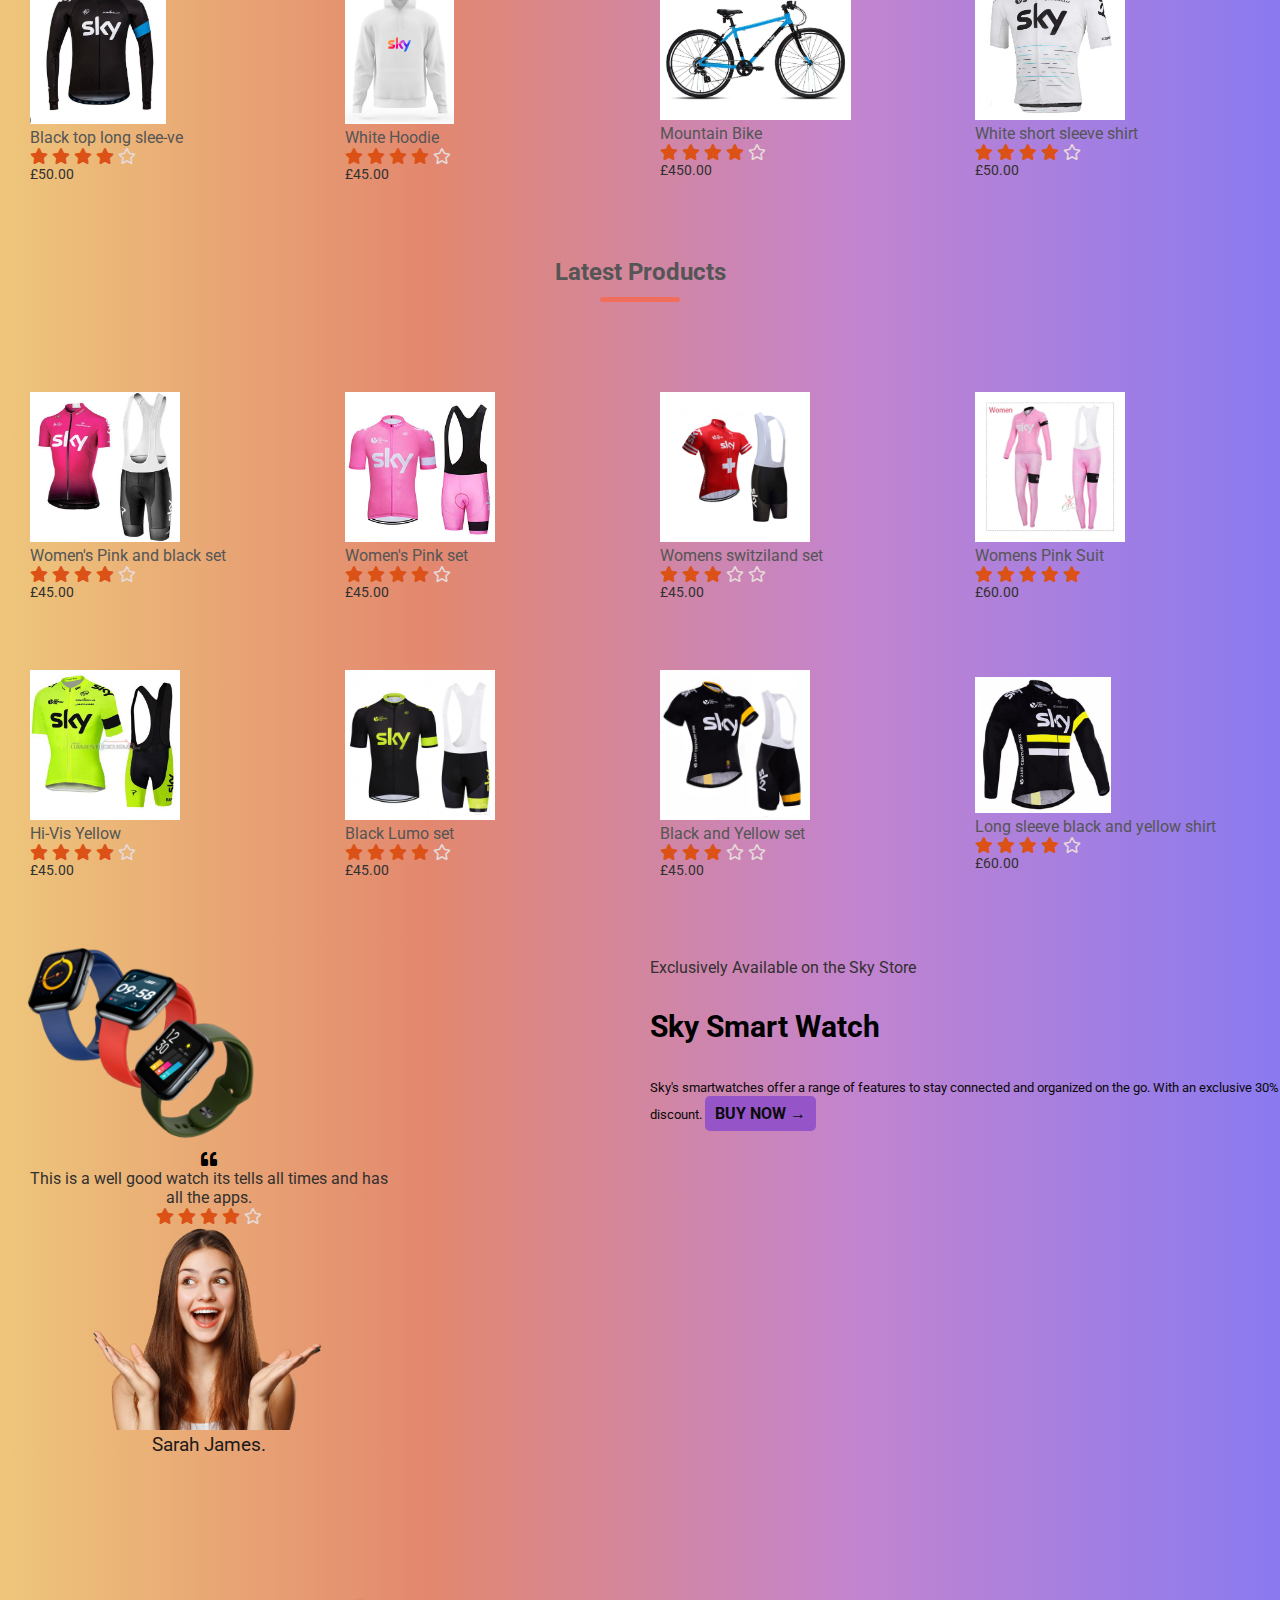
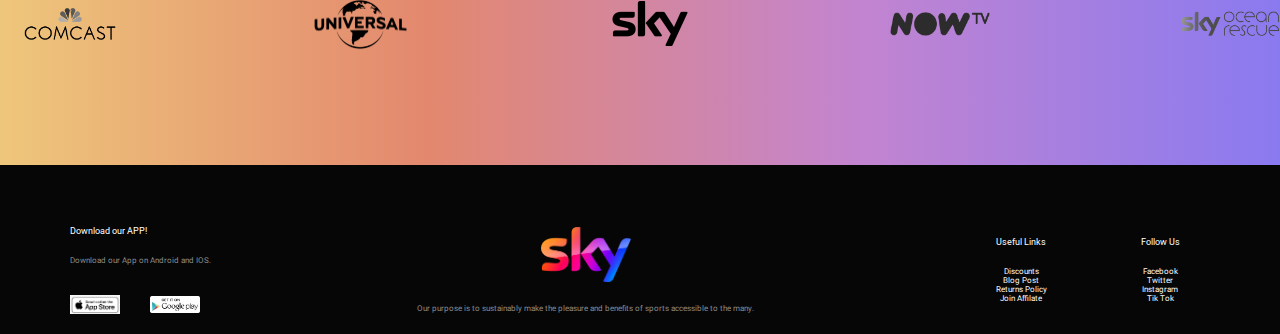
==== commit 8288486a: ".....resize again....." ====
--- a/Ecommerce/index.html
+++ b/Ecommerce/index.html
@@ -63,7 +63,7 @@
                 <img src="img/black Top Short.jpg" style="width: 170px; height: 190px;">
             </div>
             <div class="col-3">
-                <img src="img/red top.jpg" style="width: 180px; height: 190px;">
+                <img src="img/red top.jpg" style="width: 195px; height: 190px;">
             </div>
             <div class="col-3">
                 <img src="img/white blue top.jpg" style="width: 170px; height: 190px;">
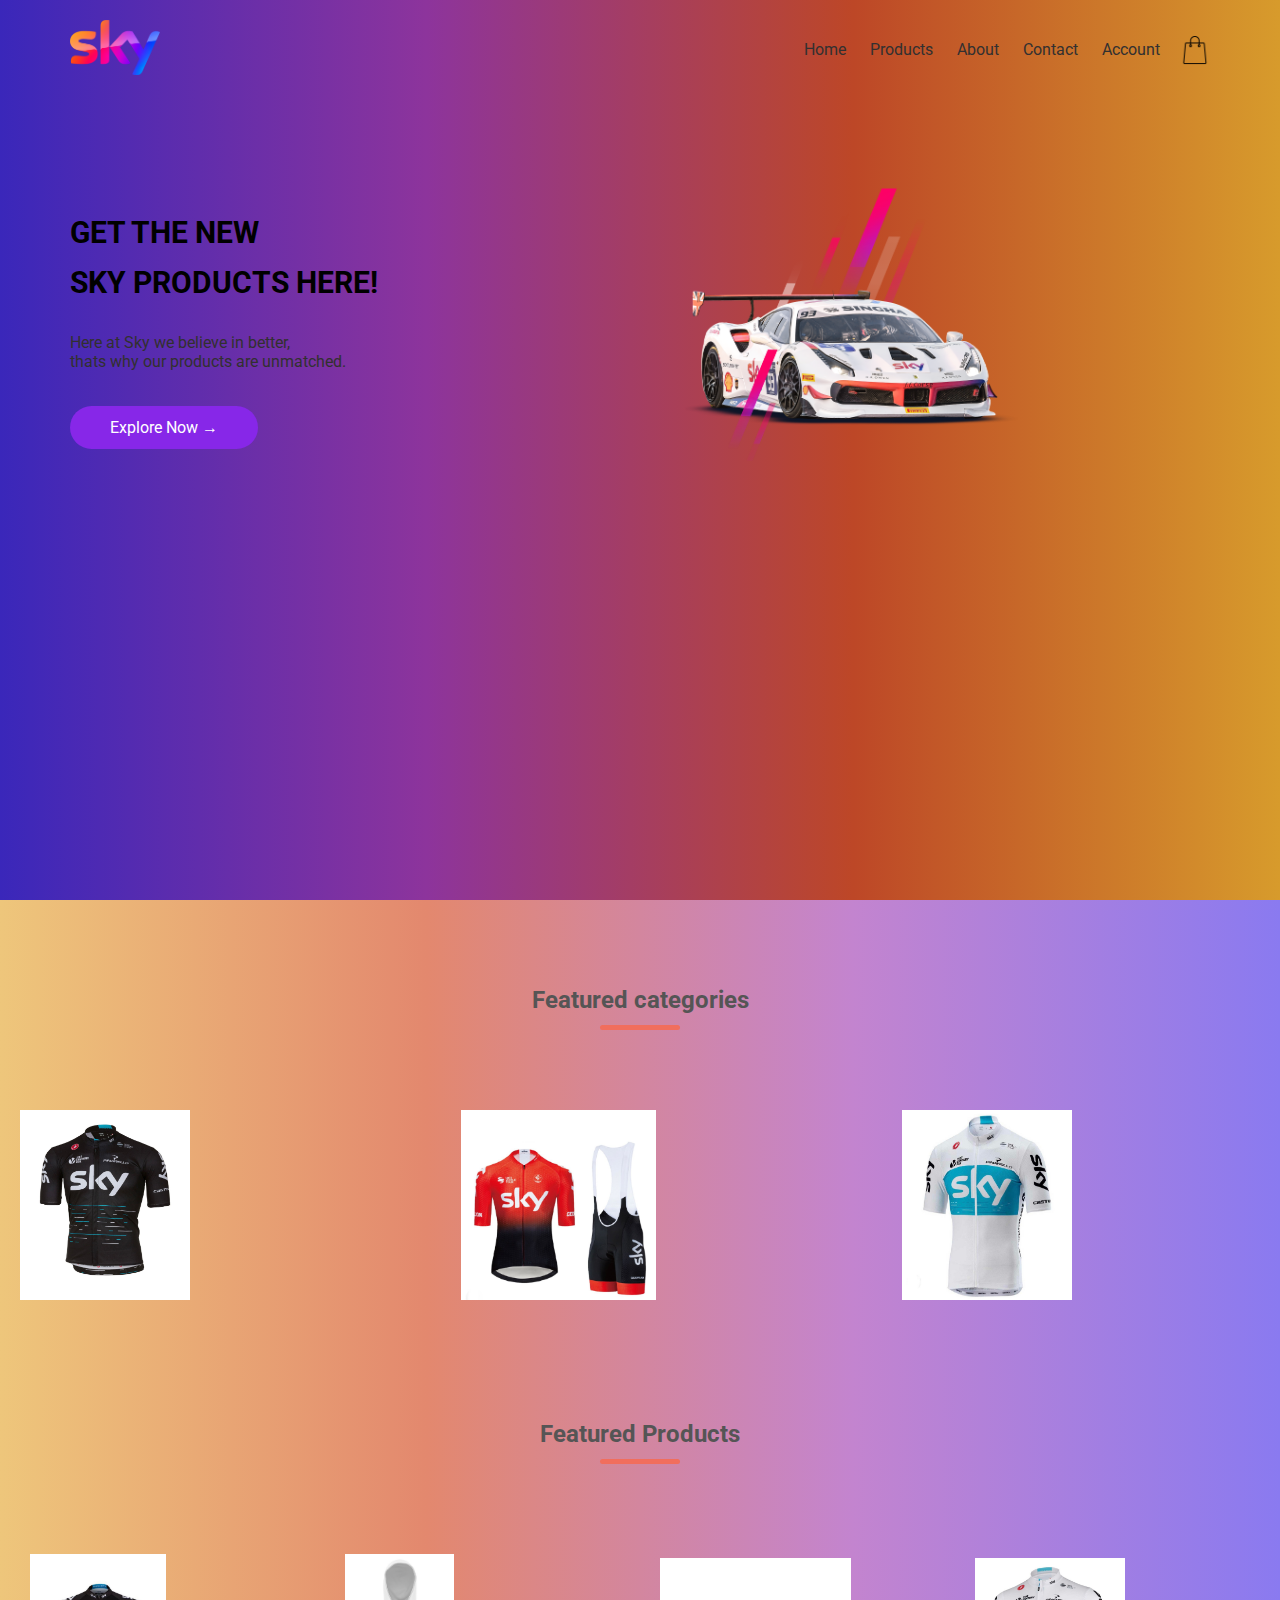
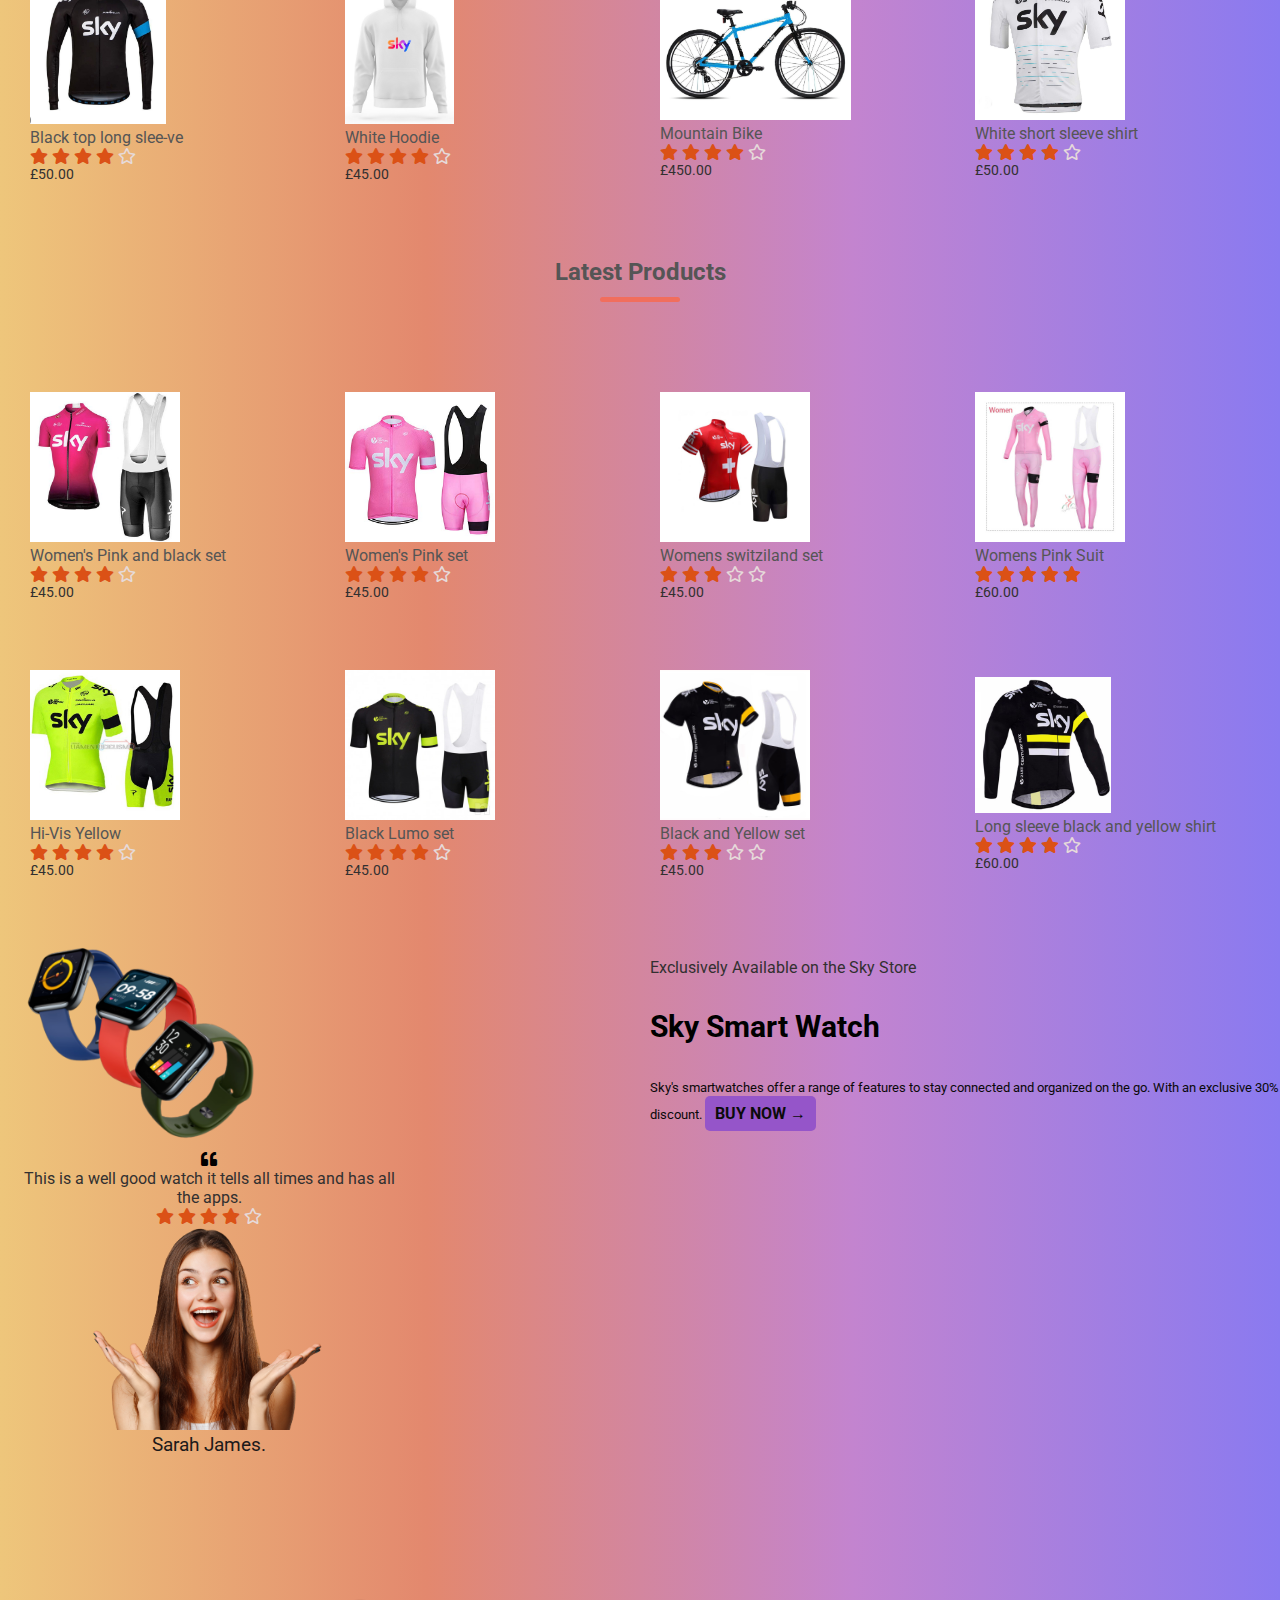
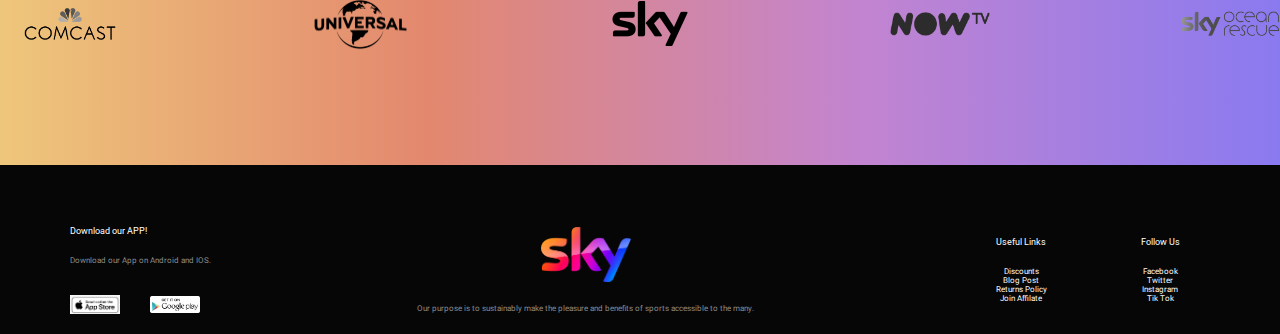
==== commit f805e5b5: "new girl" ====
--- a/Ecommerce/index.html
+++ b/Ecommerce/index.html
@@ -256,7 +256,7 @@
             <div class="row">
                 <div class="col-3">
                     <i class="fas fa-quote-left"></i>
-                    <p>This is a well good watch its tells all times and has all the apps.</p>
+                    <p>This is a well good watch it tells all times and has all the apps.</p>
                     <div class="Rating">
                         <i class="fas fa-star"></i>
                         <i class="fas fa-star"></i>
